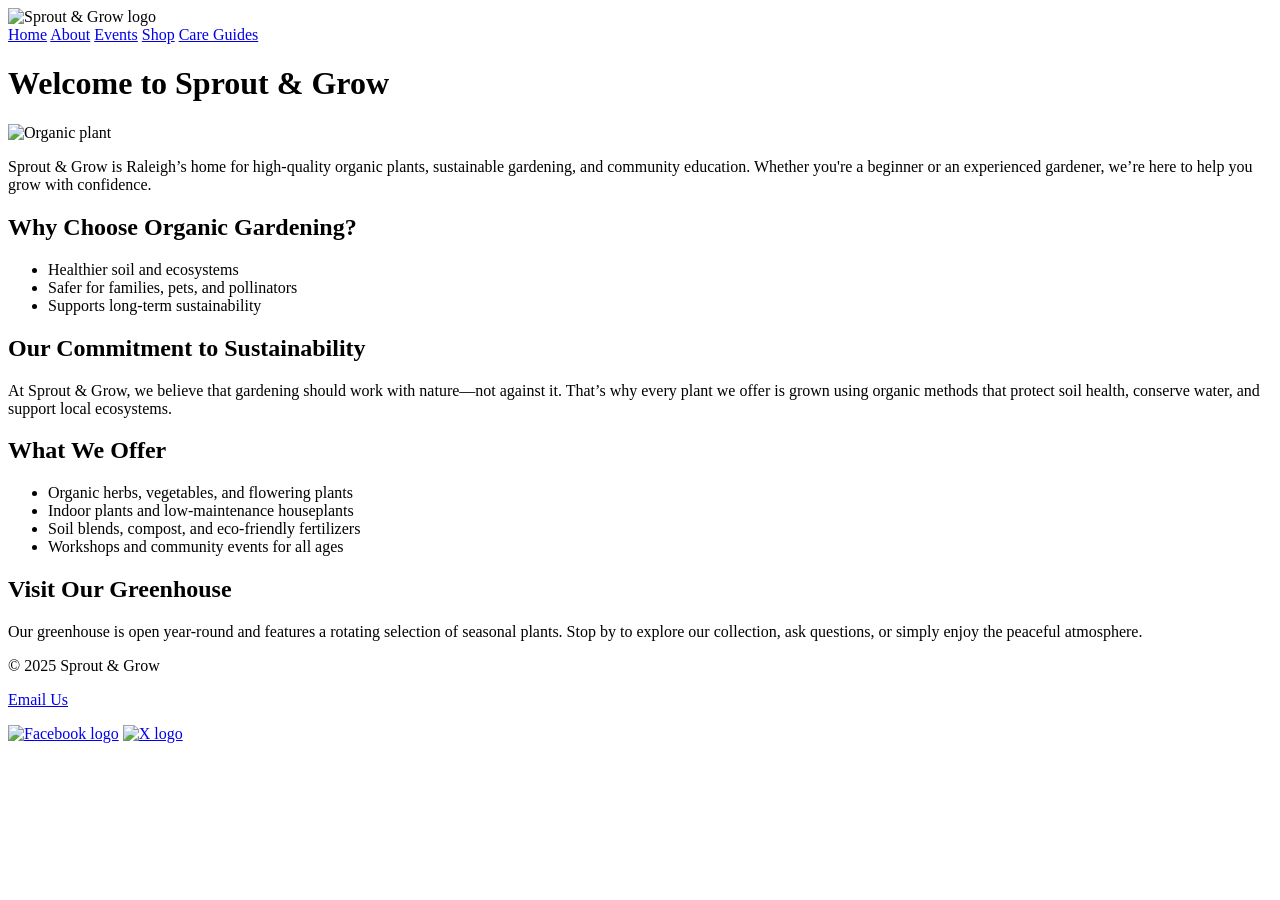
==== index.html @ 2c76904c "Add files via upload" ====
<!DOCTYPE html>
<html lang="en">
<head>
    <meta charset="UTF-8">
    <meta name="viewport" content="width=device-width, initial-scale=1.0">
    <title>Sprout & Grow</title>
    <link rel="stylesheet" href="css/styles.css">
</head>
<body>

<header>
    <img src="images/sprout-grow-horizontal-524.png" alt="Sprout & Grow logo" class="logo">
    <nav>
        <a href="index.html">Home</a>
        <a href="about.html">About</a>
        <a href="events.html">Events</a>
        <a href="Shop.html">Shop</a>
        <a href="care-guides.html">Care Guides</a>
    </nav>
</header>

<main>
    <h1>Welcome to Sprout & Grow</h1>

    <img src="images/Body-Plant-Picture-675.jpg" alt="Organic plant" class="feature-img">

    <p>
        Sprout & Grow is Raleigh’s home for high-quality organic plants, sustainable gardening,
        and community education. Whether you're a beginner or an experienced gardener, we’re here
        to help you grow with confidence.
    </p>

    <h2>Why Choose Organic Gardening?</h2>
    <ul>
        <li>Healthier soil and ecosystems</li>
        <li>Safer for families, pets, and pollinators</li>
        <li>Supports long-term sustainability</li>
    </ul>

    <h2>Our Commitment to Sustainability</h2>
    <p>
        At Sprout & Grow, we believe that gardening should work with nature—not against it.
        That’s why every plant we offer is grown using organic methods that protect soil health,
        conserve water, and support local ecosystems.
    </p>

    <h2>What We Offer</h2>
    <ul>
        <li>Organic herbs, vegetables, and flowering plants</li>
        <li>Indoor plants and low-maintenance houseplants</li>
        <li>Soil blends, compost, and eco-friendly fertilizers</li>
        <li>Workshops and community events for all ages</li>
    </ul>

    <h2>Visit Our Greenhouse</h2>
    <p>
        Our greenhouse is open year-round and features a rotating selection of seasonal plants.
        Stop by to explore our collection, ask questions, or simply enjoy the peaceful atmosphere.
    </p>
</main>

<footer>
    <p>&copy; 2025 Sprout & Grow</p>
    <p><a href="mailto:info@sproutandgrow.com">Email Us</a></p>
    <a href="https://www.facebook.com/login" target="_blank"><img src="images/facebook-logo-2022.webp" alt="Facebook logo"></a>
    <a href="https://x.com/login" target="_blank"><img src="images/x-logo-2025.png" alt="X logo"></a>
</footer>

</body>
</html>
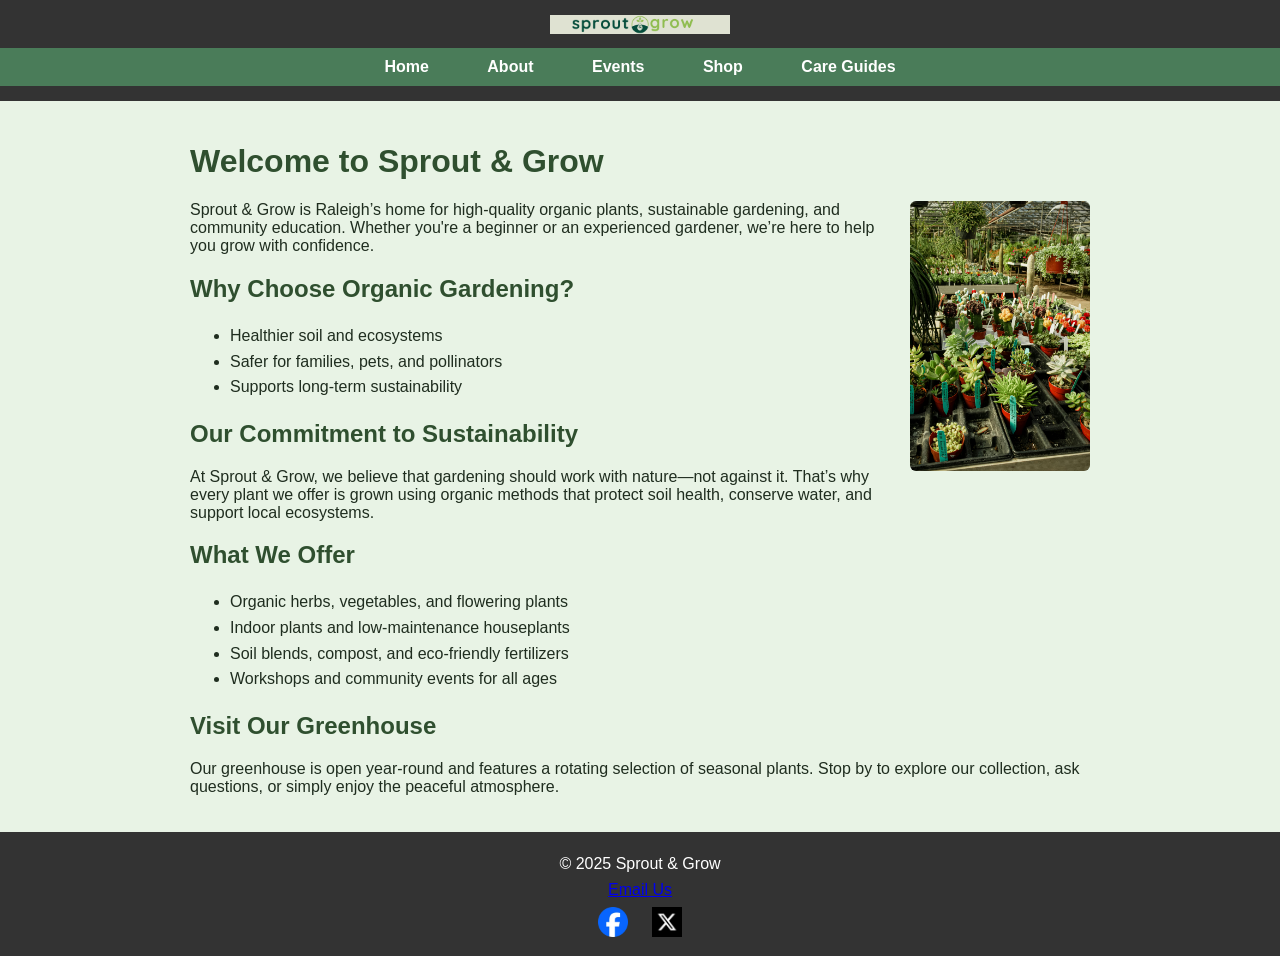
==== commit 16ad2992: "Update index.html" ====
--- a/index.html
+++ b/index.html
@@ -22,7 +22,7 @@
 <main>
     <h1>Welcome to Sprout & Grow</h1>
 
-    <img src="images/Body-Plant-Picture-675.jpg" alt="Organic plant" class="feature-img">
+    <img src="images/body-Plant-Picture-675.jpg" alt="Organic plant" class="feature-img">
 
     <p>
         Sprout & Grow is Raleigh’s home for high-quality organic plants, sustainable gardening,
--- a/css/styles.css
+++ b/css/styles.css
@@ -0,0 +1,134 @@
+/* Basic CSS file for Sprout & Grow website */
+/* Author: Lillian – WEB 140 Final Project */
+
+/* Reset + base font */
+body, html {
+    margin: 0;
+    padding: 0;
+    font-family: Arial, sans-serif;
+    background-color: #e8f3e5;
+    color: #1f2d1f;
+}
+
+/* Header + Footer */
+header, footer {
+    background-color: #333;
+    color: #fff;
+    text-align: center;
+    padding: 15px 0;
+}
+
+/* Logo */
+.logo {
+    max-width: 180px;
+    height: auto;
+    margin-bottom: 10px;
+}
+
+/* Navigation Bar */
+nav {
+    background-color: #4a7c59;
+    padding: 10px;
+}
+
+nav a {
+    color: #fff;
+    text-decoration: none;
+    margin: 0 15px;
+    padding: 8px 12px;
+    font-weight: bold;
+}
+
+nav a:hover {
+    background-color: #355c3a;
+    border-radius: 4px;
+}
+
+/* Main Content */
+main {
+    padding: 20px;
+    text-align: left;
+    max-width: 900px;
+    margin: auto;
+}
+
+/* Headings */
+h1, h2 {
+    color: #2f4f2f;
+}
+
+/* Feature Image */
+.feature-img {
+    max-width: 20%;
+    float: right;
+    margin: 0 0 15px 15px;
+    border-radius: 6px;
+}
+
+/* Footer Icons */
+footer img {
+    width: 30px;
+    height: 30px;
+    margin: 0 10px;
+}
+
+/* Make footer stay at bottom */
+body {
+    min-height: 100vh;
+    display: flex;
+    flex-direction: column;
+}
+
+footer {
+    margin-top: auto;
+}
+
+/* Footer text spacing */
+footer p {
+    margin: 8px 0;
+}
+
+/* List styling */
+ul {
+    margin-top: 10px;
+    line-height: 1.6;
+}
+
+/* Product Grid */
+.product-grid {
+    display: grid;
+    grid-template-columns: repeat(auto-fit, minmax(220px, 1fr));
+    gap: 20px;
+    margin-top: 20px;
+}
+
+/* Product Cards */
+.product-card {
+    background: #ffffff;
+    padding: 15px;
+    border-radius: 8px;
+    box-shadow: 0 2px 6px rgba(0,0,0,0.15);
+    text-align: center;
+}
+
+.product-card img {
+    width: 100%;
+    height: auto;
+    border-radius: 6px;
+}
+
+.product-card h3 {
+    margin: 10px 0 5px;
+    color: #2f4f2f;
+}
+
+.product-card .price {
+    font-weight: bold;
+    color: #4a7c59;
+    margin-bottom: 8px;
+}
+
+.product-card .desc {
+    font-size: 0.9rem;
+    color: #333;
+}
